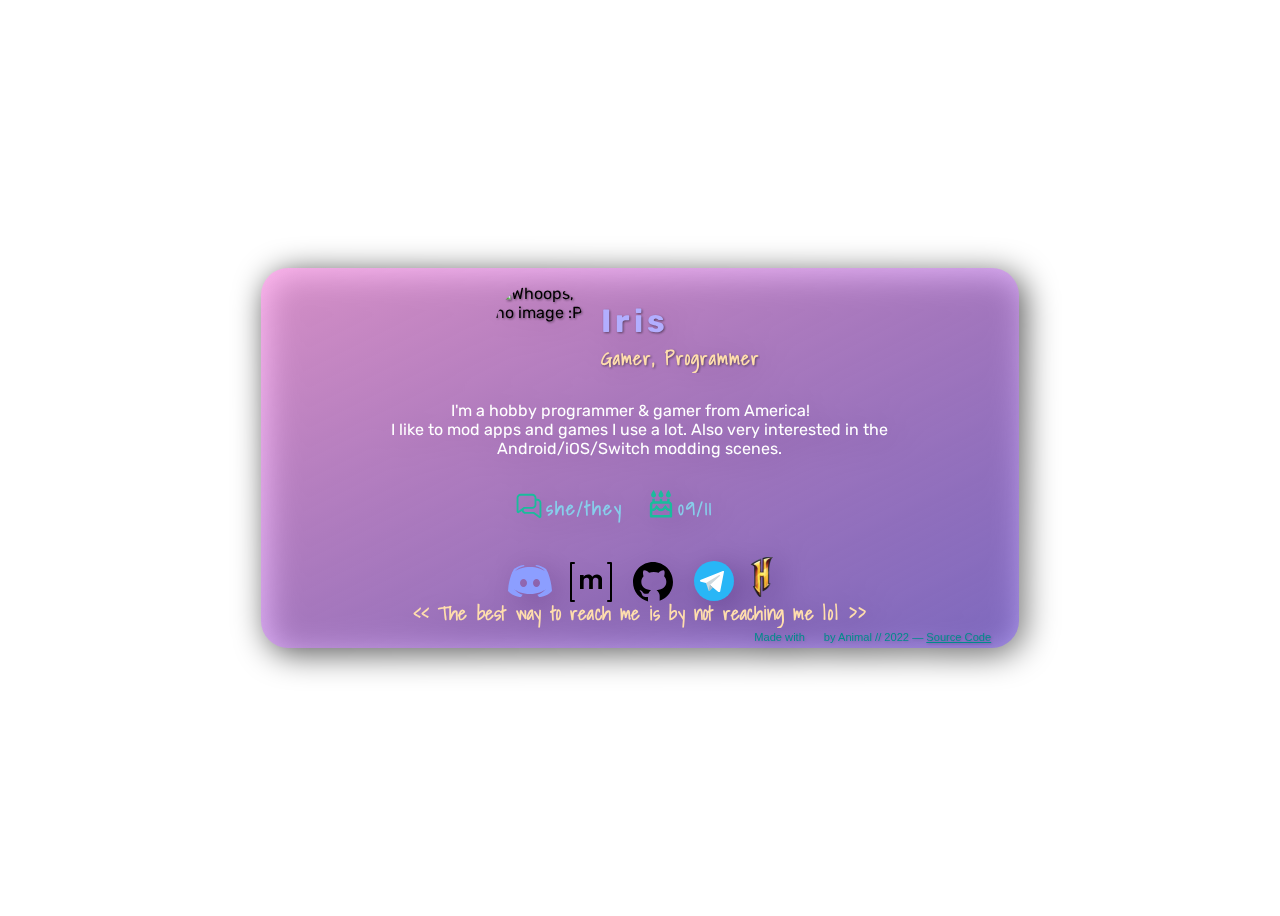
==== index.html @ a6213968 "goofed, of course i did" ====
<!DOCTYPE HTML>
<!-- Ur cute btw -->
<html lang="en">
<head>
    <meta charset="UTF-8"/>
    <meta name="viewport" content="width=device-width, initial-scale=1.0"/>
    <meta content="Iris' Website" property="og:title">
    <meta property="og:url" content="https://iry.is"/>
    <meta property="og:type" content="website"/>
    <meta property="og:image" content="https://i.imgur.com/kcrdlat.png"/>
    <meta content="... I think? " property="og:description">
    <meta name="theme-color" content="#D286FF">
    <script src="index.js"></script>
    <link rel="stylesheet" href="style.min.css"/>
    <link rel="stylesheet" href="emojis.min.css"/>
    <link rel="icon" href="images/png/icon.png">
    <title>Iris ❤</title>
</head>
<body>
<main>
    <section class="card">
        <div class="profile">
                <img id="icon" class="drop-shadow-1" src="https://iry.is/pfp.png" alt="Whoops, no image :P" draggable="false"/>
                <div class="titles">
                    <h1 id="h1-name" class="drop-shadow-1">Iris<sup><i title="Trans <3 — problem? cope" id="flag" class="twa twa-transgender-flag"></i></sup>
                    </h1>
                    <h3 class="subtitle drop-shadow-1">Gamer, Programmer</h3>
                </div>
        </div>
        <div class="about">
            <p class="be-higher">I'm a hobby programmer & gamer from America! <sup><i
                    title="United States of America" class="twa twa-flag-united-states"></i></sup>
            <br>I like to mod apps and games I use a lot. Also very interested in the Android/iOS/Switch modding scenes.
            </p>
        </div>
        <div class="info">
            <div class="info-item">
                <img title="Pronouns" class="info-icons tooltip" src="images/svg/chat.svg" alt="Pronouns —"/>
                <h3 id="pronouns" class="info-item-text">she/they</h3>
            </div>
            <div class="info-item">
                <img title="Birthday" class="info-icons" src="images/svg/birthday.svg" alt="Pronouns —"/>
                <h3 class="info-item-text">09/11</h3>
            </div>
        </div>
        <div class="socials">
            <h3 id="socials-header"><< The best way to reach me is by not reaching me <span id="guh-html">lol</span> >></h3>
            <a href="https://discord.com/users/118437263754395652" title="Discord"><img class="social-icon" src="images/svg/discord.svg" alt="Discord"/></a>
            <a href="https://matrix.to/#/@animal:aniimalz.me" title="Matrix"><img class="social-icon" src="images/svg/matrix.svg" alt="Matrix"/></a>
            <a href="https://github.com/ItzOnlyAnimal" title="GitHub"><img class="social-icon" src="images/svg/github.svg" alt="GitHub"/></a>
            <a href="https://t.me/Aniimalz" title="Telegram"><img class="social-icon" src="images/svg/telegram.svg" alt="Telegram"/></a>
            <a href="https://plancke.io/hypixel/player/stats/Aniimalz" title="plancke.io (Hypixel stats)"><img class="social-icon" src="images/png/hypixel.png" alt="Hypixel Stats"/></a>
        </div>
        <footer class="footer">
            <sub><sub>Made with <i class="twa twa-red-heart"></i> by Animal // 2022 — <a class="footer" href="https://github.com/iryis/website">Source Code</a></sub></sub>
        </footer>
    </section>
</main>
</body>
</html>
---- style.min.css ----
@import url(https://fonts.googleapis.com/css2?family=Rubik&family=Shadows+Into+Light&family=Caveat:wght@500&display=swap);*{overflow:hidden}body,p,pre{font-family:'Rubik',sans-serif}body{background:#252830;background:url(images/bg.png) center 0/cover;backdrop-filter:blur(3px)}main{min-height:100vh;align-items:center}h1{color:#b2aeff}h3{font-family:'Shadows Into Light',cursive}p,pre{color:#fff;word-break:break-word;padding-inline:5rem}.card{background:#fff;border-radius:1.7em;width:60%;height:60%;background:linear-gradient(to right bottom,rgba(255,167,236,.8),rgba(126,85,255,.5));filter:drop-shadow(6px 6px 16px #000)}.profile,main{justify-content:center;display:flex}.profile{alignment:center;padding:16px 25px 25px 0;min-width:30%}#icon,.titles{user-select:none}.titles{border-spacing:0;margin-top:-10px;letter-spacing:4px;word-wrap:break-word}.about,.info{text-align:center}.info{position:relative;max-height:8vh}.info-item{display:inline-flex;position:relative;flex-direction:row;width:128px}.info-item-text{color:#87ceeb;position:relative;top:-16px;left:-4px;letter-spacing:2px;max-width:200px}.info-icons{width:30%;height:30px;padding-right:2px;display:inline-flex}.socials{display:flex;justify-content:center}.social-icon{padding-left:6px;padding-right:6px;padding-bottom:8px}.subtitle{color:#ffdead;letter-spacing:1px;padding-bottom:0;margin-bottom:0}.drop-shadow-1{filter:drop-shadow(1px 1px 1px rgba(0,0,0,.45))}.be-higher{transform:translateY(-16px)}.footer{text-align:right;padding-right:14px;padding-bottom:5px;color:#008b8b;filter:drop-shadow(1px 1px 1px rgba(0,0,0,.1));font-family:"Comic Sans MS",sans-serif}#icon{max-width:90px;min-width:90px;margin-right:16px;border-radius:100em;pointer-events:none}#socials-header{position:absolute;bottom:1px;color:#ffdead;letter-spacing:.01em}#h1-name{margin-bottom:-16px}#guh-html{letter-spacing:2px}
---- emojis.min.css ----
.twa{display:inline-block;height:1em;width:1em;margin:0 .05em 0 .1em;vertical-align:-.1em;background-repeat:no-repeat;background-position:center center;background-size:1em 1em}.twa-lg{height:1.33em;width:1.33em;margin:0 .0665em 0 .133em;vertical-align:-.133em;background-size:1.33em 1.33em}.twa-2x{height:2em;width:2em;margin:0 .1em 0 .2em;vertical-align:-.2em;background-size:2em 2em}.twa-3x{height:3em;width:3em;margin:0 .15em 0 .3em;vertical-align:-.3em;background-size:3em 3em}.twa-4x{height:4em;width:4em;margin:0 .2em 0 .4em;vertical-align:-.4em;background-size:4em 4em}.twa-5x{height:5em;width:5em;margin:0 .25em 0 .5em;vertical-align:-.5em;background-size:5em 5em}.twa-transgender-flag{background-image:url(https://twemoji.maxcdn.com/v/latest/svg/1f3f3-fe0f-200d-26a7-fe0f.svg)}.twa-trophy{background-image:url(https://twemoji.maxcdn.com/v/latest/svg/1f3c6.svg)}.twa-two-hearts{background-image:url(https://twemoji.maxcdn.com/v/latest/svg/1f495.svg)}.twa-turtle{background-image:url(https://twemoji.maxcdn.com/v/latest/svg/1f422.svg)}.twa-tulip{background-image:url(https://twemoji.maxcdn.com/v/latest/svg/1f337.svg)}.twa-smiling-face{background-image:url(https://twemoji.maxcdn.com/v/latest/svg/263a.svg)}.twa-flag-united-states{background-image:url(https://twemoji.maxcdn.com/v/latest/svg/1f1fa-1f1f8.svg)}.twa-snowflake{background-image:url(https://twemoji.maxcdn.com/v/latest/svg/2744.svg)}.twa-star{background-image:url(https://twemoji.maxcdn.com/v/latest/svg/2b50.svg)}.twa-dizzy{background-image:url(https://twemoji.maxcdn.com/v/latest/svg/1f4ab.svg)}.twa-red-heart{background-image:url(https://twemoji.maxcdn.com/v/latest/svg/2764.svg)}.twa-purple-heart{background-image:url(https://twemoji.maxcdn.com/v/latest/svg/1f49c.svg)}
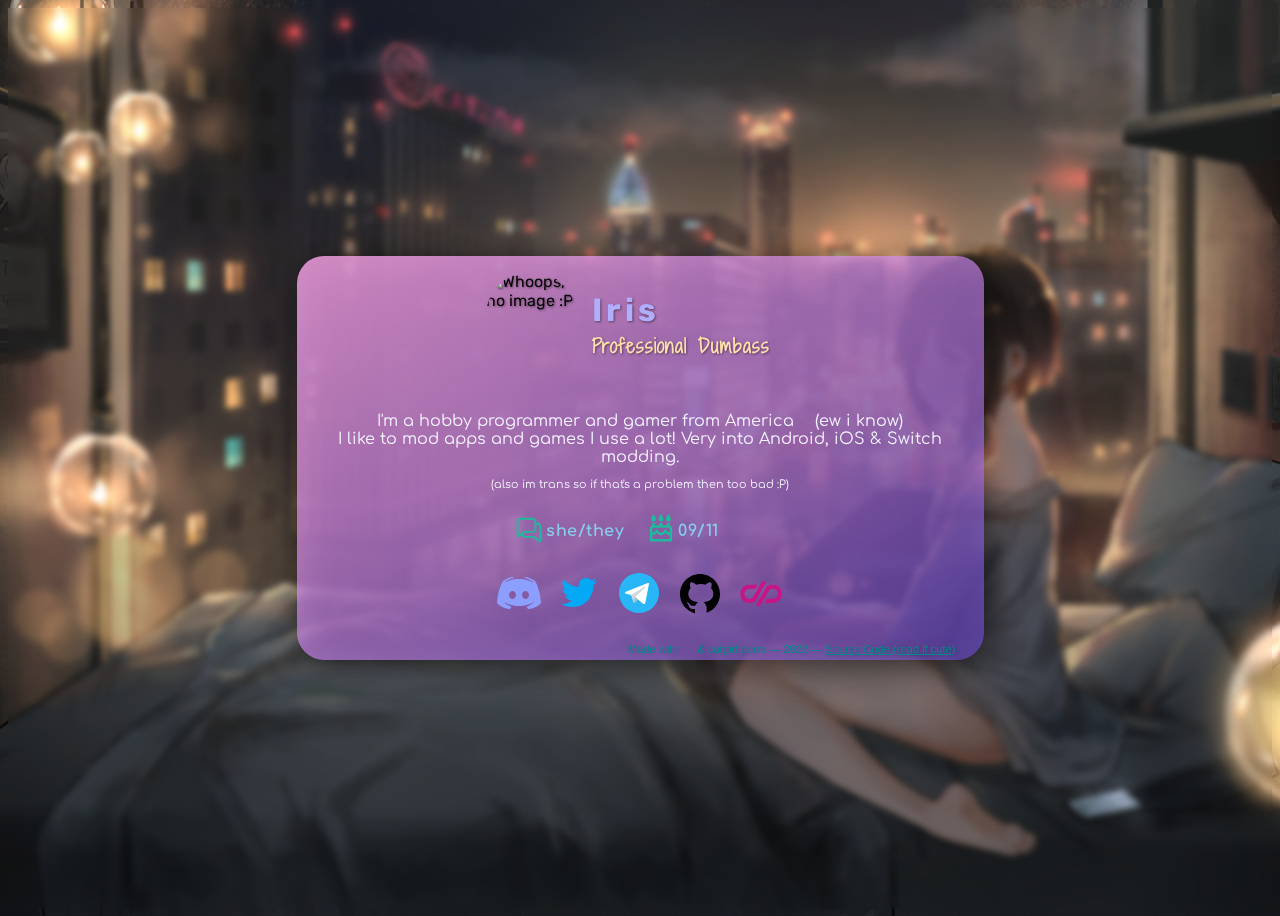
==== commit 6788d8aa: "epic changes and works on mobile now uwu" ====
--- a/index.html
+++ b/index.html
@@ -1,60 +1,60 @@
 <!DOCTYPE HTML>
-<!-- Ur cute btw -->
+<!-- read if cute, hug -->
 <html lang="en">
 <head>
     <meta charset="UTF-8"/>
     <meta name="viewport" content="width=device-width, initial-scale=1.0"/>
-    <meta content="Iris' Website" property="og:title">
+    <meta content="Iris's Website" property="og:title">
     <meta property="og:url" content="https://iry.is"/>
     <meta property="og:type" content="website"/>
     <meta property="og:image" content="https://i.imgur.com/kcrdlat.png"/>
     <meta content="... I think? " property="og:description">
     <meta name="theme-color" content="#D286FF">
     <script src="index.js"></script>
-    <link rel="stylesheet" href="style.min.css"/>
+    <link rel="stylesheet" href="style.css"/>
     <link rel="stylesheet" href="emojis.min.css"/>
     <link rel="icon" href="images/png/icon.png">
-    <title>Iris ❤</title>
+    <title>Iris's Space ❤</title>
 </head>
 <body>
 <main>
     <section class="card">
         <div class="profile">
-                <img id="icon" class="drop-shadow-1" src="https://iry.is/pfp.png" alt="Whoops, no image :P" draggable="false"/>
+                <img id="icon" class="drop-shadow-1" src="https://aniimalz.me/pfp-iry.png" alt="Whoops, no image :P" draggable="false"/>
                 <div class="titles">
-                    <h1 id="h1-name" class="drop-shadow-1">Iris<sup><i title="Trans <3 — problem? cope" id="flag" class="twa twa-transgender-flag"></i></sup>
+                    <h1 id="h1-name" class="drop-shadow-1">Iris<sup><i title="<3" id="flag" class="twa twa-transgender-flag"></i></sup>
                     </h1>
-                    <h3 class="subtitle drop-shadow-1">Gamer, Programmer</h3>
+                    <h3 class="subtitle drop-shadow-1">Professional Dumbass</h3>
                 </div>
         </div>
         <div class="about">
-            <p class="be-higher">I'm a hobby programmer & gamer from America! <sup><i
-                    title="United States of America" class="twa twa-flag-united-states"></i></sup>
-            <br>I like to mod apps and games I use a lot. Also very interested in the Android/iOS/Switch modding scenes.
+            <p class="tl-up">I'm a hobby programmer and gamer from America<sup><i
+                title="haha americ" class="twa twa-flag-united-states"></i></sup> (ew i know)
+            <br>I like to mod apps and games I use a lot! Very into Android, iOS & Switch modding.
+            <br><sub><sub>(also im trans so if that's a problem then too bad :P)</sub>
             </p>
         </div>
         <div class="info">
             <div class="info-item">
                 <img title="Pronouns" class="info-icons tooltip" src="images/svg/chat.svg" alt="Pronouns —"/>
-                <h3 id="pronouns" class="info-item-text">she/they</h3>
+                <h2 id="pronouns" class="info-item-text">she/they</h3>
             </div>
             <div class="info-item">
                 <img title="Birthday" class="info-icons" src="images/svg/birthday.svg" alt="Pronouns —"/>
-                <h3 class="info-item-text">09/11</h3>
+                <h2 class="info-item-text">09/11</h3>
             </div>
         </div>
         <div class="socials">
-            <h3 id="socials-header"><< The best way to reach me is by not reaching me <span id="guh-html">lol</span> >></h3>
-            <a href="https://discord.com/users/118437263754395652" title="Discord"><img class="social-icon" src="images/svg/discord.svg" alt="Discord"/></a>
-            <a href="https://matrix.to/#/@animal:aniimalz.me" title="Matrix"><img class="social-icon" src="images/svg/matrix.svg" alt="Matrix"/></a>
-            <a href="https://github.com/ItzOnlyAnimal" title="GitHub"><img class="social-icon" src="images/svg/github.svg" alt="GitHub"/></a>
-            <a href="https://t.me/Aniimalz" title="Telegram"><img class="social-icon" src="images/svg/telegram.svg" alt="Telegram"/></a>
-            <a href="https://plancke.io/hypixel/player/stats/Aniimalz" title="plancke.io (Hypixel stats)"><img class="social-icon" src="images/png/hypixel.png" alt="Hypixel Stats"/></a>
+            <a href="https://discord.com/users/118437263754395652" title="Discord" ><img class="social-icon" src="images/svg/discord.svg" alt="Discord"/></a>
+            <a href="https://twitter.com/iryisal" title="My tweeeeter" target="_blank" rel="noopener noreferrer"><img class="social-icon" src="images/svg/twitter.svg" alt="tweeter"/></a>
+            <a href="https://t.me/Aniimalz" title="Telegram" target="_blank" rel="noopener noreferrer"><img class="social-icon" src="images/svg/telegram.svg" alt="Telegram"/></a>
+            <a href="https://github.com/ItzOnlyAnimal" title="My stuff on GitHub" target="_blank" rel="noopener noreferrer"><img class="social-icon" src="images/svg/github.svg" alt="GitHub"/></a>
+            <a href="https://en.pronouns.page/@iryis" title="My pronouns.page" target="_blank" rel="noopener noreferrer"><img class="social-icon" src="images/svg/pronouns-page.svg" alt="pronouns.page"/></a>
         </div>
         <footer class="footer">
-            <sub><sub>Made with <i class="twa twa-red-heart"></i> by Animal // 2022 — <a class="footer" href="https://github.com/iryis/website">Source Code</a></sub></sub>
+            <sub><sub>Made with <i class="twa twa-red-heart"></i> & catgirl purrs — 2022 — <a class="footer" href="https://github.com/iryis/website">Source Code (read if cute)</a></sub></sub>
         </footer>
     </section>
 </main>
 </body>
-</html>+</html>
--- a/style.css
+++ b/style.css
@@ -0,0 +1,146 @@
+/* You're cute btw <3 */
+@import url('https://fonts.googleapis.com/css2?family=Rubik&family=Shadows+Into+Light+Two&family=Comfortaa&family=Architects+Daughter:wght@500&display=swap');
+
+* {
+    overflow: hidden;
+}
+
+body {
+    background: #252830;
+    background: url("images/png/bg.png") center 0 / cover;
+    backdrop-filter: blur(3px);
+    font-family: 'Rubik', sans-serif;
+}
+
+main {
+    min-height: 100vh;
+    display: flex;
+    align-items: center;
+    justify-content: center;
+}
+h1 {
+    color: #B2AEFF
+}
+
+h2 {
+
+    font-size: medium;
+    margin-top: 1.5rem;
+}
+
+h3 {
+    font-family: 'Shadows Into Light Two', cursive;
+}
+
+p, pre {
+    color: #f3f2ff;
+    font-family: 'Comfortaa', sans-serif;
+    word-break: break-word;
+    padding-inline: 5rem;
+    padding: 1%;
+}
+
+.card {
+    background: white;
+    border-radius: 1.7em;
+
+    background: linear-gradient(to right bottom, rgba(255, 167, 236, 0.8), rgba(126, 85, 255, 0.5));
+    filter: drop-shadow(6px 6px 16px rgb(0, 0, 0));
+}
+
+
+.profile {
+    justify-content: center;
+    padding: 16px 25px 25px 0;
+    display: flex;
+    min-width: 30%;
+}
+
+.titles {
+    border-spacing: 0;
+    margin-top: -10px;
+    letter-spacing: 4px;
+    word-wrap: break-word;
+    user-select: none;
+}
+
+.about {
+    text-align: center;
+}
+
+.info {
+    position: relative;
+    text-align: center;
+    max-height: 8vh;
+}
+
+.info-item {
+    display: inline-flex;
+    position: relative;
+    flex-direction: row;
+    width: 128px;
+}
+
+.info-item-text {
+    color: skyblue;
+    position: relative;
+    top: -16px;
+    left: -4px;
+    letter-spacing: 0.5px;
+    max-width: 200px;
+    font-family: 'Comfortaa', cursive;
+}
+
+.info-icons {
+    width: 30%;
+    height: 30px;
+    padding: 0 2px 0 0;
+    display: inline-flex;
+}
+
+.socials {
+    display: flex;
+    justify-content: center;
+}
+
+.social-icon {
+    padding: 0 6px 8px 6px; /* top | right | bottom | left */
+}
+
+.subtitle {
+    color: navajowhite;
+    letter-spacing: 1px;
+    padding-bottom: 0;
+    margin-bottom: 0;
+}
+
+.drop-shadow-1 {
+    filter: drop-shadow(1px 1px 1px rgba(0, 0, 0, 0.45));
+}
+
+.tl- {
+    transform: translateY(-16px);
+}
+
+.footer {
+    text-align: right;
+    padding-right: 14px;
+    padding-bottom: 5px;
+    color: darkcyan;
+    filter: drop-shadow(1px 1px 1px rgba(0, 0, 0, 0.10));
+    font-family: "Comic Sans MS", "Comic Sans", "Chalkboard", "ChalkboardSE-Regular", sans-serif;
+}
+
+
+#icon {
+    max-width: 90px;
+    max-height: 90px;
+    margin-right: 16px;
+    border-radius: 100em;;
+    pointer-events: none;
+    user-select: none;
+}
+
+#h1-name {
+    margin-bottom: -16px;
+}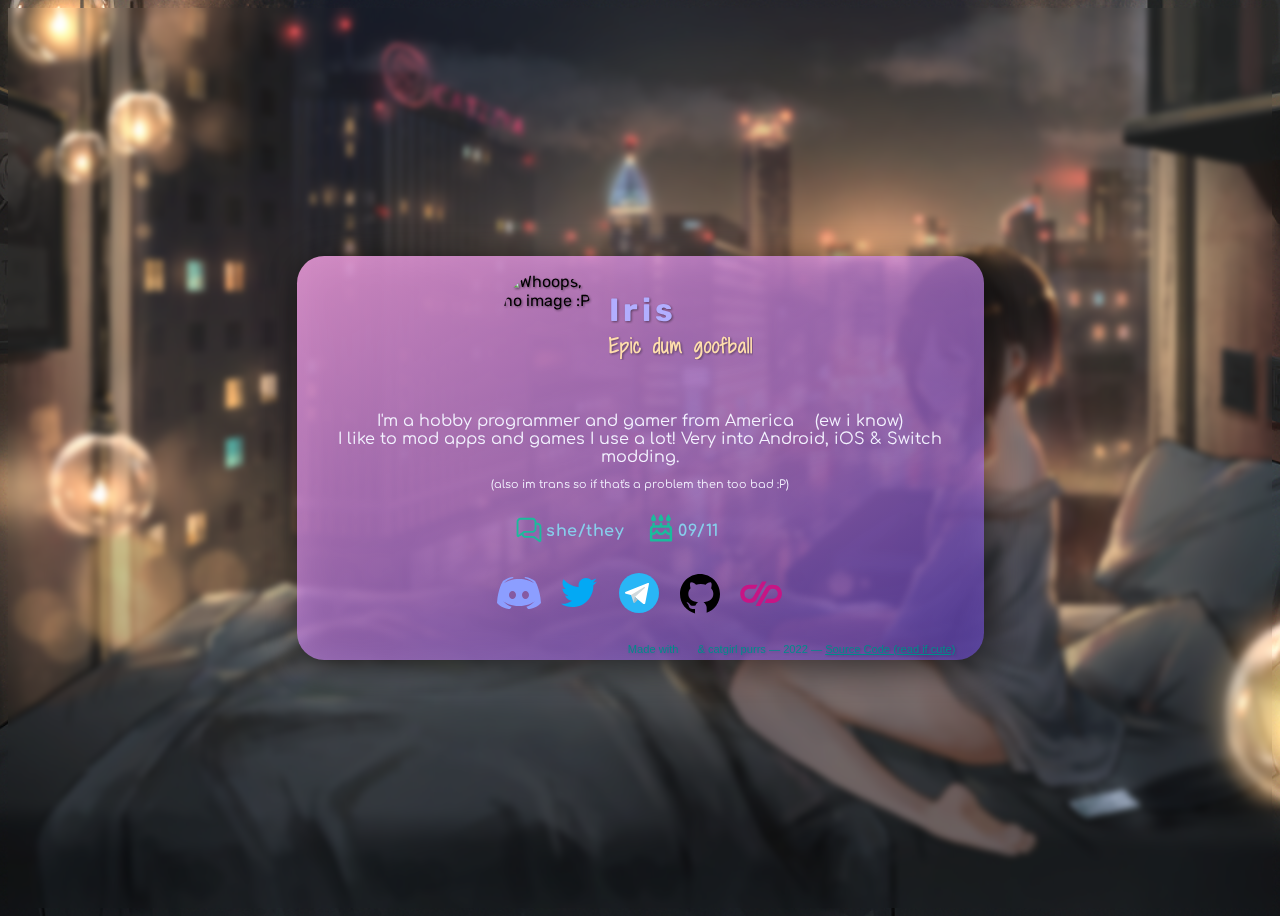
==== commit 96ee9534: "epic dum goofball" ====
--- a/index.html
+++ b/index.html
@@ -14,7 +14,7 @@
     <link rel="stylesheet" href="style.css"/>
     <link rel="stylesheet" href="emojis.min.css"/>
     <link rel="icon" href="images/png/icon.png">
-    <title>Iris's Space ❤</title>
+    <title>Iris ❤</title>
 </head>
 <body>
 <main>
@@ -24,7 +24,7 @@
                 <div class="titles">
                     <h1 id="h1-name" class="drop-shadow-1">Iris<sup><i title="<3" id="flag" class="twa twa-transgender-flag"></i></sup>
                     </h1>
-                    <h3 class="subtitle drop-shadow-1">Professional Dumbass</h3>
+                    <h3 class="subtitle drop-shadow-1">Epic dum goofball</h3>
                 </div>
         </div>
         <div class="about">
@@ -46,7 +46,7 @@
         </div>
         <div class="socials">
             <a href="https://discord.com/users/118437263754395652" title="Discord" ><img class="social-icon" src="images/svg/discord.svg" alt="Discord"/></a>
-            <a href="https://twitter.com/iryisal" title="My tweeeeter" target="_blank" rel="noopener noreferrer"><img class="social-icon" src="images/svg/twitter.svg" alt="tweeter"/></a>
+            <a href="https://twitter.com/iryisi" title="My tweeeeter" target="_blank" rel="noopener noreferrer"><img class="social-icon" src="images/svg/twitter.svg" alt="tweeter"/></a>
             <a href="https://t.me/Aniimalz" title="Telegram" target="_blank" rel="noopener noreferrer"><img class="social-icon" src="images/svg/telegram.svg" alt="Telegram"/></a>
             <a href="https://github.com/ItzOnlyAnimal" title="My stuff on GitHub" target="_blank" rel="noopener noreferrer"><img class="social-icon" src="images/svg/github.svg" alt="GitHub"/></a>
             <a href="https://en.pronouns.page/@iryis" title="My pronouns.page" target="_blank" rel="noopener noreferrer"><img class="social-icon" src="images/svg/pronouns-page.svg" alt="pronouns.page"/></a>
--- a/style.css
+++ b/style.css
@@ -3,6 +3,12 @@
 
 * {
     overflow: hidden;
+}
+
+@media only screen and (max-height: 768px) {
+    * {
+        overflow: visible;
+    }
 }
 
 body {
